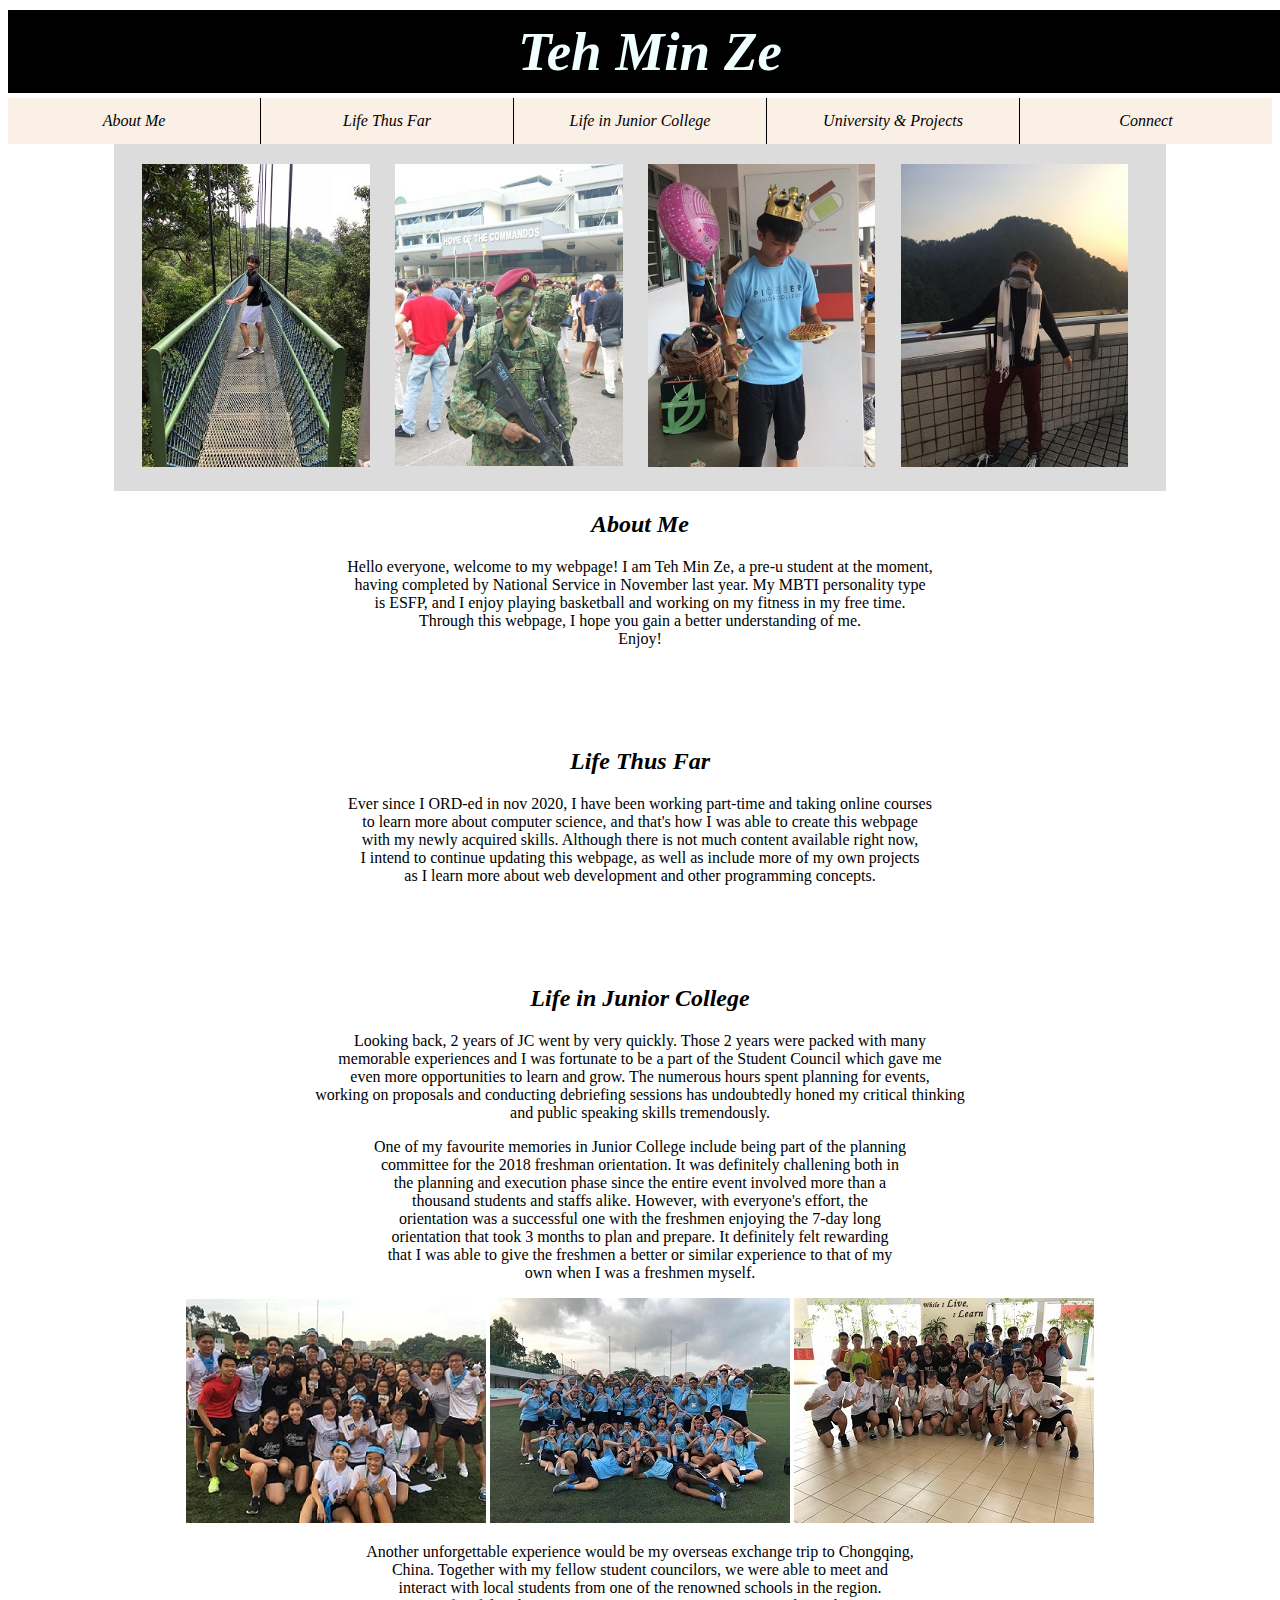
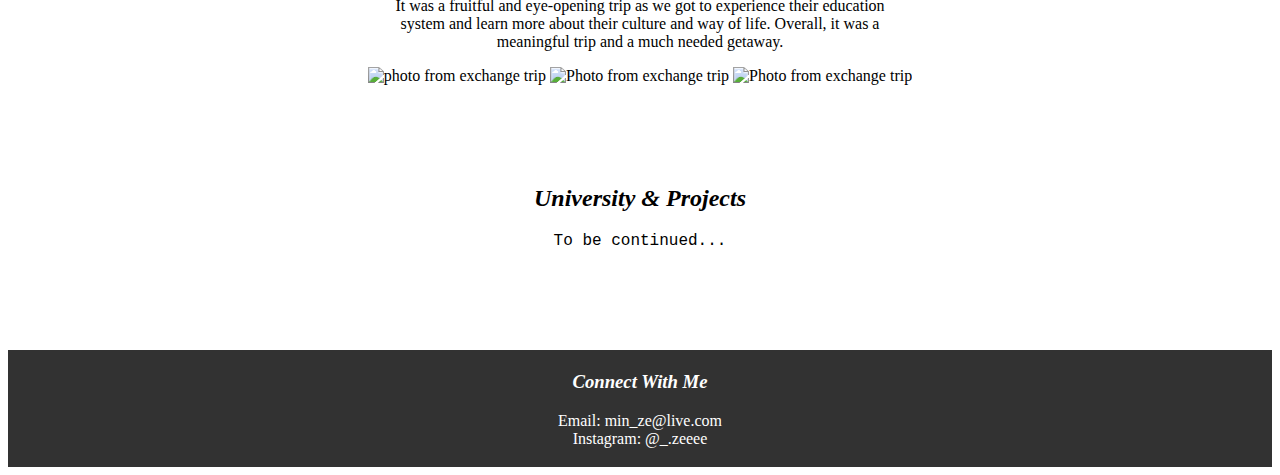
==== index.html @ e361c4b0 "Update index.html" ====
<!DOCTYPE html>
<html lang="en">
<head>
  <meta charset="utf-8">
  <meta name="viewport" content="width=device-width">
	<title>Introduction to Minze</title>

<script>
// Open the Modal
function openModal() {
  document.getElementById("myModal").style.display = "block";
}

// Close the Modal
function closeModal() {
  document.getElementById("myModal").style.display = "none";
}

var slideIndex = 1;
showSlides(slideIndex);

// Next/previous controls
function plusSlides(n) {
  showSlides(slideIndex += n);
}

// Thumbnail image controls
function currentSlide(n) {
  showSlides(slideIndex = n);
}

function showSlides(n) {
  var i;
  var slides = document.getElementsByClassName("mySlides");
  var dots = document.getElementsByClassName("demo");
  var captionText = document.getElementById("caption");
  if (n > slides.length) {slideIndex = 1}
  if (n < 1) {slideIndex = slides.length}
  for (i = 0; i < slides.length; i++) {
    slides[i].style.display = "none";
  }
  for (i = 0; i < dots.length; i++) {
    dots[i].className = dots[i].className.replace(" active", "");
  }
  slides[slideIndex-1].style.display = "block";
  dots[slideIndex-1].className += " active";
  captionText.innerHTML = dots[slideIndex-1].alt;
}
	
	

	
	

</script>

<style>
/*css*/	


	
	
ul{
	list-style-type: none;
	margin: 0;
	padding: 0px;
	overflow: hidden;
	display: flex;
	background-color: #FAF0E6;
	justify-content: space-evenly;
}

li {
	float: left;
	border-right: 1px solid #000000;
	width: 20%;
}

li:last-child {
	border-right: none;
}
	
	
li a {
	display: block;	
	color: #000000;
	text-align: center;
	padding: 14px 16px;
	text-decoration: none;
}

.textalign {
	text-align: center;
}

#life {
	margin-top: 100px;
}

#life1 {
	margin-top: 100px;
	margin-bottom: 100px;
}

/*change the link color on hover*/
li a:hover {
	background-color: #555;
	color: white;
}

h1 {
	width: 100%;
	color: #F0FFFF;
	background-color: #000000;
	font-size: 55px;
	padding: 10px;
	margin-left: 0px;
	margin-top: 10px;
	margin-bottom: 5px;
	text-align: center;	
}



body {
	background-image: url("https://inspirationhut.net/wp-content/uploads/2013/05/201.png");
}
	

.row > .column {
  padding: 0 8px;
}

.row:after {
  content: "";
  display: table;
  clear: both;
}

/* Create four equal columns that floats next to eachother */
.column {
  float: left;
  width: auto;
}

.row {
	display: grid;
	grid-template-columns: auto auto auto auto;
	padding: 20px;
	background: #dcdcdc;
	max-width: 80%;
	margin: auto;
}

/* The Modal (background) */
.modal {
  display: none;
  position: fixed;
  z-index: 1;
  padding-top: 50px;
  left: 0;
  top: 0;
  width: 100%;
  height: 100%;
  overflow: auto;
  background-color: black;
}

/* Modal Content */
.modal-content {
  position: relative;
  background-color: #505050;
  margin: auto;
  padding: 0;
  width: 90%;
  max-width: 1400px;
}

.centerimage {
  text-align: center;
  display: block;
} 

/* The Close Button */
.close {
  color: white;
  position: absolute;
  top: 10px;
  right: 25px;
  font-size: 35px;
  font-weight: bold;
}

.close:hover,
.close:focus {
  color: #999;
  text-decoration: none;
  cursor: pointer;
}

/* Hide the slides by default */
.mySlides {
  display: none;
}

/* Next & previous buttons */
.prev,
.next {
  cursor: pointer;
  position: absolute;
  top: 50%;
  width: auto;
  padding: 16px;
  margin-top: -50px;
  color: white;
  font-weight: bold;
  font-size: 20px;
  transition: 0.6s ease;
  border-radius: 0 3px 3px 0;
  user-select: none;
  -webkit-user-select: none;
}

/* Position the "next button" to the right */
.next {
  right: 0;
  border-radius: 3px 0 0 3px;
}
	
.prev {
	left: 0;
	border-radius: 3px 0 0 3px;
}

/* On hover, add a black background color with a little bit see-through */
.prev:hover,
.next:hover {
  background-color: rgba(0, 0, 0, 0.8);
}

/* Number text (1/3 etc) */
.numbertext {
  color: #f2f2f2;
  font-size: 12px;
  padding: 8px 12px;
  position: absolute;
  top: 0;
}

/* Caption text */
.caption-container {
  text-align: center;
  background-color: black;
  padding: 2px 16px;
  color: white;
}

img.demo {
  opacity: 0.6;
}

.active,
.demo:hover {
  opacity: 1;
}

img.hover-shadow {
  transition: 0.3s;
}

.hover-shadow:hover {
  box-shadow: 0 4px 8px 0 rgba(0, 0, 0, 0.2), 0 6px 20px 0 rgba(0, 0, 0, 0.19);
}

footer {
	text-align: center;
	padding: 3px;
	background-color: rgb(50,50,50);
	color: white;
}
	
.headfont {
	font-style: oblique;
}

/* Three image containers (use 25% for four, and 50% for two, etc) */
.column1 {
 display: inline-block;
    margin-left: auto;
    margin-right: auto;
    width: auto;
}

.row1 {
	text-align: center;
}
	
</style>


	</head>
<body>

 <h1>
   <i>Teh Min Ze</i>
  </h1>

	<nav>
	<ul>
		<li><a href="#intro"><em>About Me</em></a></li>
		<li><a href="#lifethusfar"><em>Life Thus Far</em></a></li>
		<li><a href="#jc"><em>Life in Junior College</em></a></li>
		<li><a href="#uni"><em>University & Projects</em></a></li>
		<li><a href="#connect"><em>Connect</em></a></li>
	</ul>	
	</nav>




<div class="bod">	
 
<!-- Images used to open the lightbox -->
<div class="row">
  <div class="column">
    <img src="images/grass.JPG" width=96% onclick="openModal();currentSlide(1)" class="hover-shadow">
  </div>
  <div class="column">
    <img src="images/cdo.jpg" width=96% onclick="openModal();currentSlide(2)" class="hover-shadow">
  </div>
  <div class="column">
    <img src="images/balloon.jpg" width=96% onclick="openModal();currentSlide(3)" class="hover-shadow">
  </div>
  <div class="column">
    <img src="images/trip.jpg" width=96% onclick="openModal();currentSlide(4)" class="hover-shadow">
  </div>
</div>

<!-- The Modal/Lightbox -->
<div id="myModal" class="modal">
  <span class="close cursor" onclick="closeModal()">&times;</span>
  <div class="modal-content centerimage">

    <div class="mySlides">
      <div class="numbertext">1 / 4</div>
      <img src="images/grass.JPG" style="width:30%">
    </div>

    <div class="mySlides">
      <div class="numbertext">2 / 4</div>
      <img src="images/cdo.jpg" style="width:30%">
    </div>

    <div class="mySlides">
      <div class="numbertext">3 / 4</div>
      <img src="images/balloon.jpg" style="width:30%">
    </div>

    <div class="mySlides">
      <div class="numbertext">4 / 4</div>
      <img src="images/trip.jpg" style="width:30%">
    </div>

 <!-- Next/previous controls -->
    <a class="prev" onclick="plusSlides(-1)">&#10094;</a>
    <a class="next" onclick="plusSlides(1)">&#10095;</a>

    <!-- Caption text -->
    <div class="caption-container">
      <p id="caption"></p>
    </div>

    <!-- Thumbnail image controls -->
    <div class="column">
      <img class="demo" src="images/grass.JPG" onclick="currentSlide(1)" alt="Treetop Walk">
    </div>

    <div class="column">
      <img class="demo" src="images/cdo.jpg" onclick="currentSlide(2)" alt="Red Beret Presentation Ceremony">
    </div>

    <div class="column">
      <img class="demo" src="images/balloon.jpg" onclick="currentSlide(3)" alt="Birthday Celebration">
    </div>

    <div class="column">
      <img class="demo" src="images/trip.jpg" onclick="currentSlide(4)" alt="Exchange Trip to China">
    </div>
  </div>
</div>



<div class="textalign">
<header id="intro">
<h2 class="headfont">
About Me
  </h2>
  </header>
  <p style="font-family:garamond;">
    Hello everyone, welcome to my webpage! I am Teh Min Ze, a pre-u student at the moment, <br>
	  having completed by National Service in November last year. My MBTI personality type <br>
	  is ESFP, and I enjoy playing basketball and working on my fitness in my free time. <br>
	  Through this webpage, I hope you gain a better understanding of me. <br>
    Enjoy!
  </p>

<div id="life">
<header id="lifethusfar">  
<h2 class="headfont">
  Life Thus Far
  </h2>
  </header>
  <p style="font-family:garamond;">
    Ever since I ORD-ed in nov 2020, I have been working part-time and taking online courses <br>
	  to learn more about computer science, and that's how I was able to create this webpage <br>
	  with my newly acquired skills. Although there is not much content available right now, <br>
	  I intend to continue updating this webpage, as well as include more of my own projects <br>
	  as I learn more about web development and other programming concepts. <br>
  </p>
</div>

<div id="life">
<header id="jc">
<h2 class="headfont">
  Life in Junior College
  </h2>
  </header>
  <p style="font-family:garamond;"> 
    Looking back, 2 years of JC went by very quickly. Those 2 years were packed with many  <br>
    memorable experiences and I was fortunate to be a part of the Student Council which gave me <br>
    even more opportunities to learn and grow. The numerous hours spent planning for events, <br>
    working on proposals and conducting debriefing sessions has undoubtedly honed my critical thinking <br>
	  and public speaking skills tremendously.
	</p>

 <p style="font-family:garamond;"> 
	 One of my favourite memories in Junior College include being part of the planning <br>
	 committee for the 2018 freshman orientation. It was definitely challening both in <br>
	 the planning and execution phase since the entire event involved more than a <br>
	 thousand students and staffs alike. However, with everyone's effort, the <br>
	 orientation was a successful one with the freshmen enjoying the 7-day long <br>
	 orientation that took 3 months to plan and prepare. It definitely felt rewarding <br>
	 that I was able to give the freshmen a better or similar experience to that of my <br>
	 own when I was a freshmen myself. 
	</p>

<div class="row1">
	<div class="column1">
<img src="images/ori1.jpg" alt="Photo from orientation">
	</div>
	<div class="column1">
<img src="images/ori2.jpg" alt="Photo from orientation">
	</div>	
	<div class="column1">	
<img src="images/ori3.jpg" alt="Photo from orientation">	
	</div>
</div>

 <p style="font-family:garamond;"> 
	Another unforgettable experience would be my overseas exchange trip to Chongqing, <br>
	 China. Together with my fellow student councilors, we were able to meet and <br>
	 interact with local students from one of the renowned schools in the region. <br>
	 It was a fruitful and eye-opening trip as we got to experience their education <br>
	 system and learn more about their culture and way of life. Overall, it was a <br>
	 meaningful trip and a much needed getaway.
	</p>
	
<div class="row1">
	<div class="column1">
<img src="images/trip1.jpg" alt="photo from exchange trip">
	</div>
	<div class="column1">
<img src="images/trip2.jpg" alt="Photo from exchange trip">
	</div>	
	<div class="column1">	
<img src="images/trip33.jpg" alt="Photo from exchange trip">	
	</div>
</div>
	
</div>

	

		


<div id="life1">
<header id="uni">
<h2 class="headfont">
  University & Projects
  </h2>
  </header>
  <p style="font-family:courier new;">
    To be continued...
  </p>
</div>




</div>
<header id="connect">
	<footer>
	<h3 class="headfont">Connect With Me</h3>
	<p>Email: min_ze@live.com</a><br>
	Instagram: @_.zeeee</a><p>
	</footer>
	

</div>
</body>    
</html>
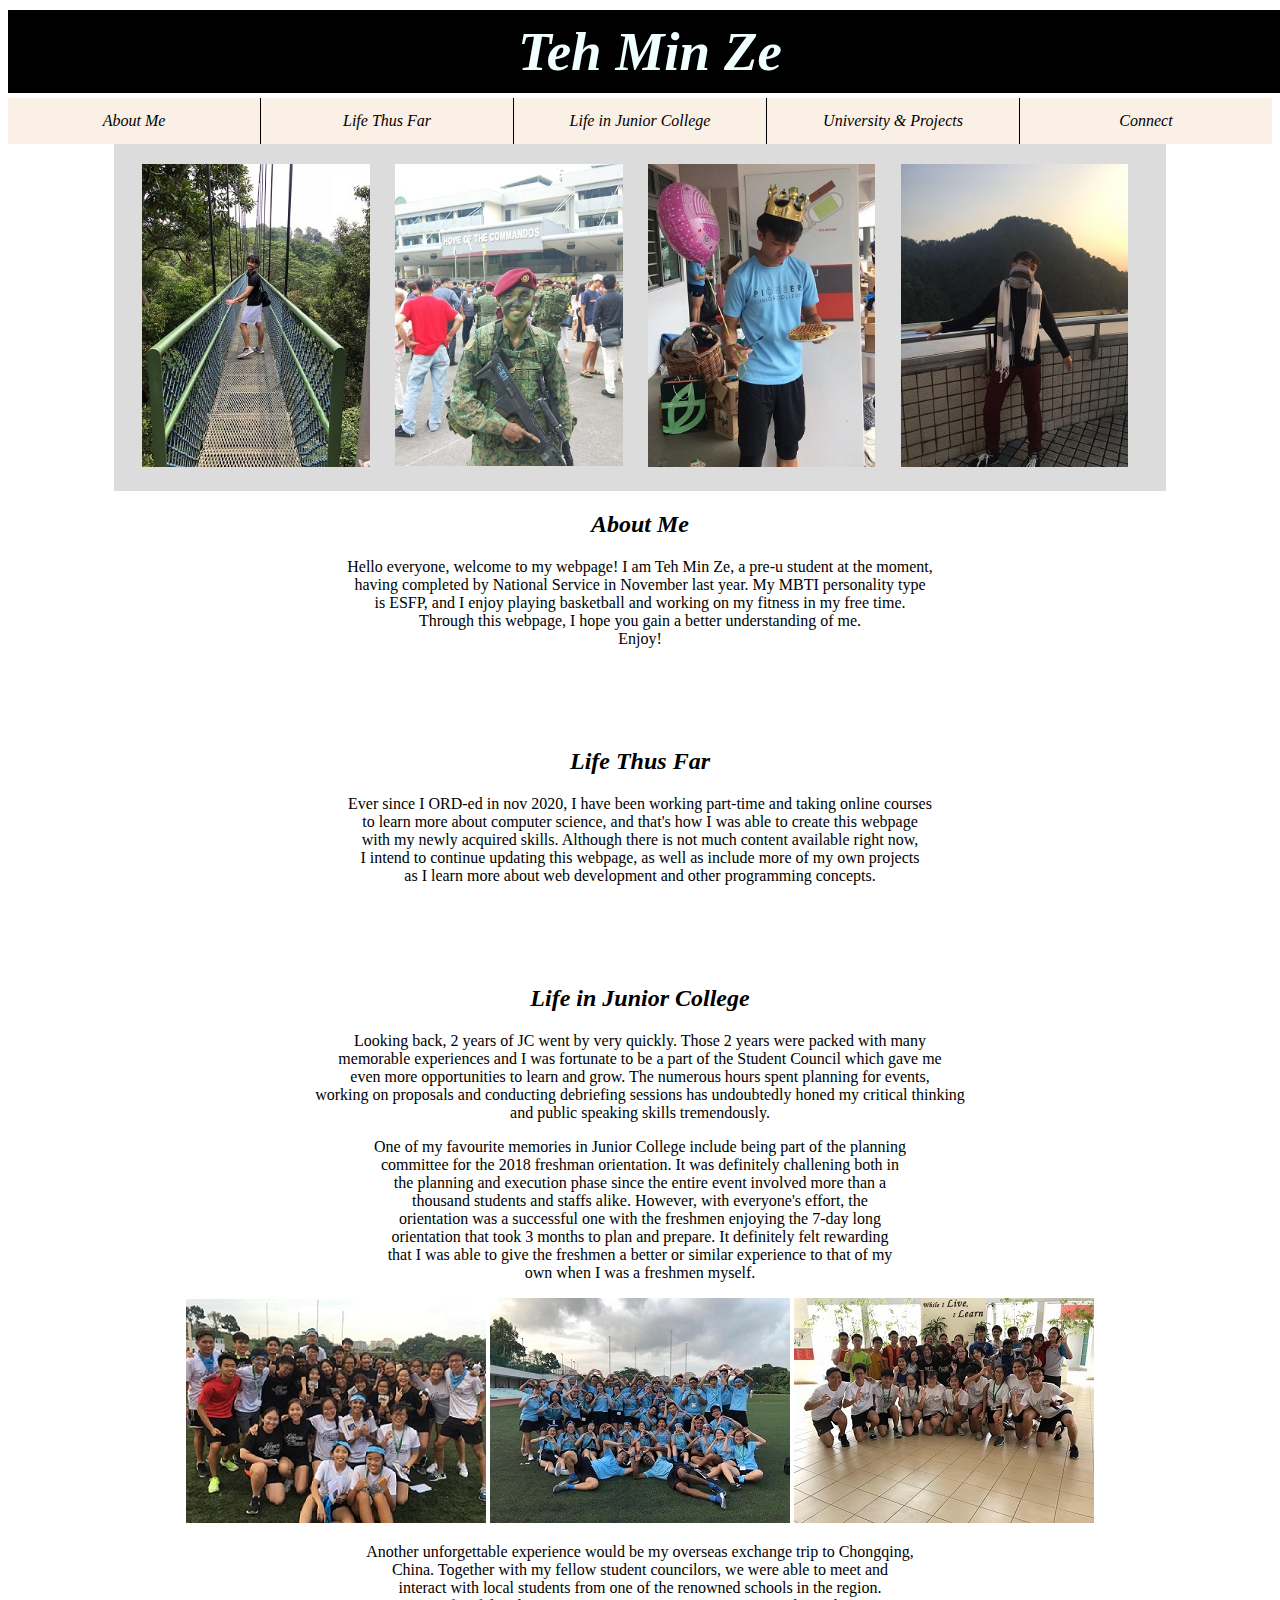
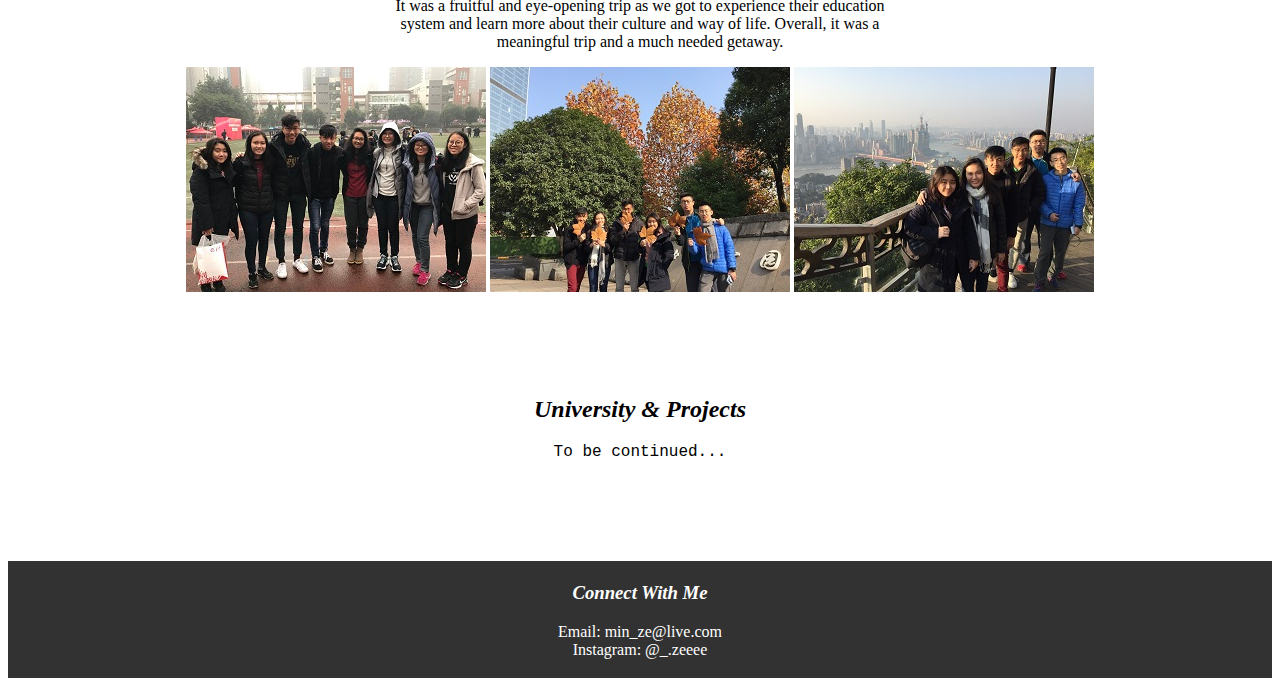
==== commit accecc60: "Update index.html" ====
--- a/index.html
+++ b/index.html
@@ -468,13 +468,13 @@
 	
 <div class="row1">
 	<div class="column1">
-<img src="images/trip1.jpg" alt="photo from exchange trip">
+<img src="images/trip1.JPG" alt="photo from exchange trip">
 	</div>
 	<div class="column1">
-<img src="images/trip2.jpg" alt="Photo from exchange trip">
+<img src="images/trip2.JPG" alt="Photo from exchange trip">
 	</div>	
 	<div class="column1">	
-<img src="images/trip33.jpg" alt="Photo from exchange trip">	
+<img src="images/trip3.JPG" alt="Photo from exchange trip">	
 	</div>
 </div>
 	
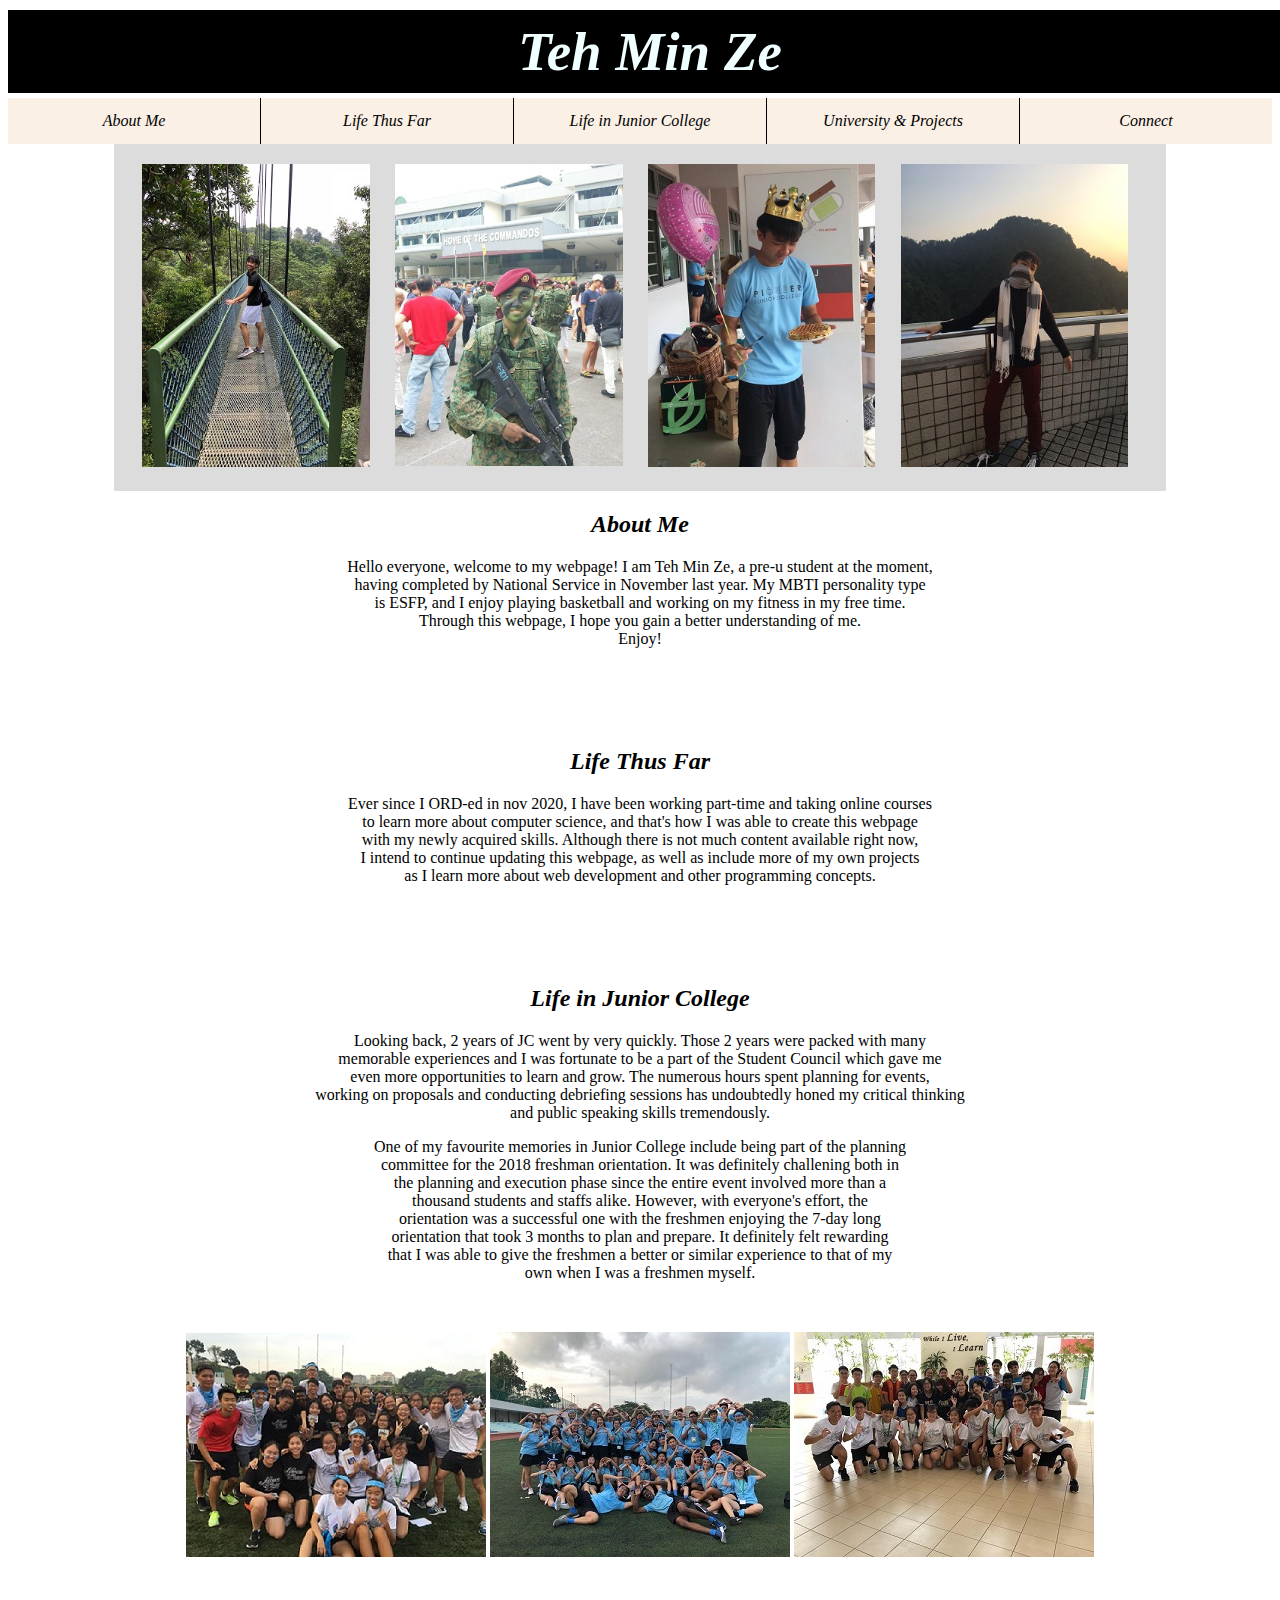
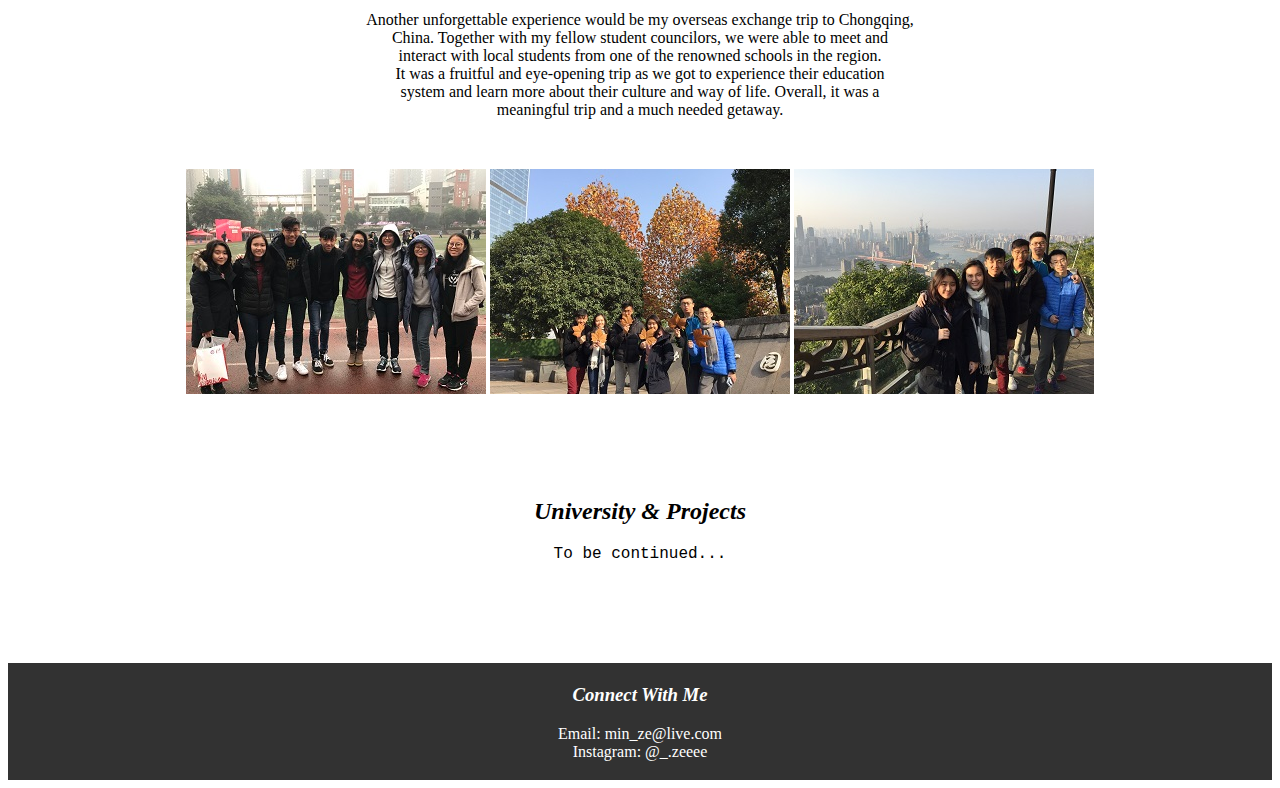
==== commit 7475d66c: "Update index.html" ====
--- a/index.html
+++ b/index.html
@@ -293,6 +293,8 @@
 
 .row1 {
 	text-align: center;
+	margin-top: 50px;
+	margin-bottom: 50px;
 }
 	
 </style>
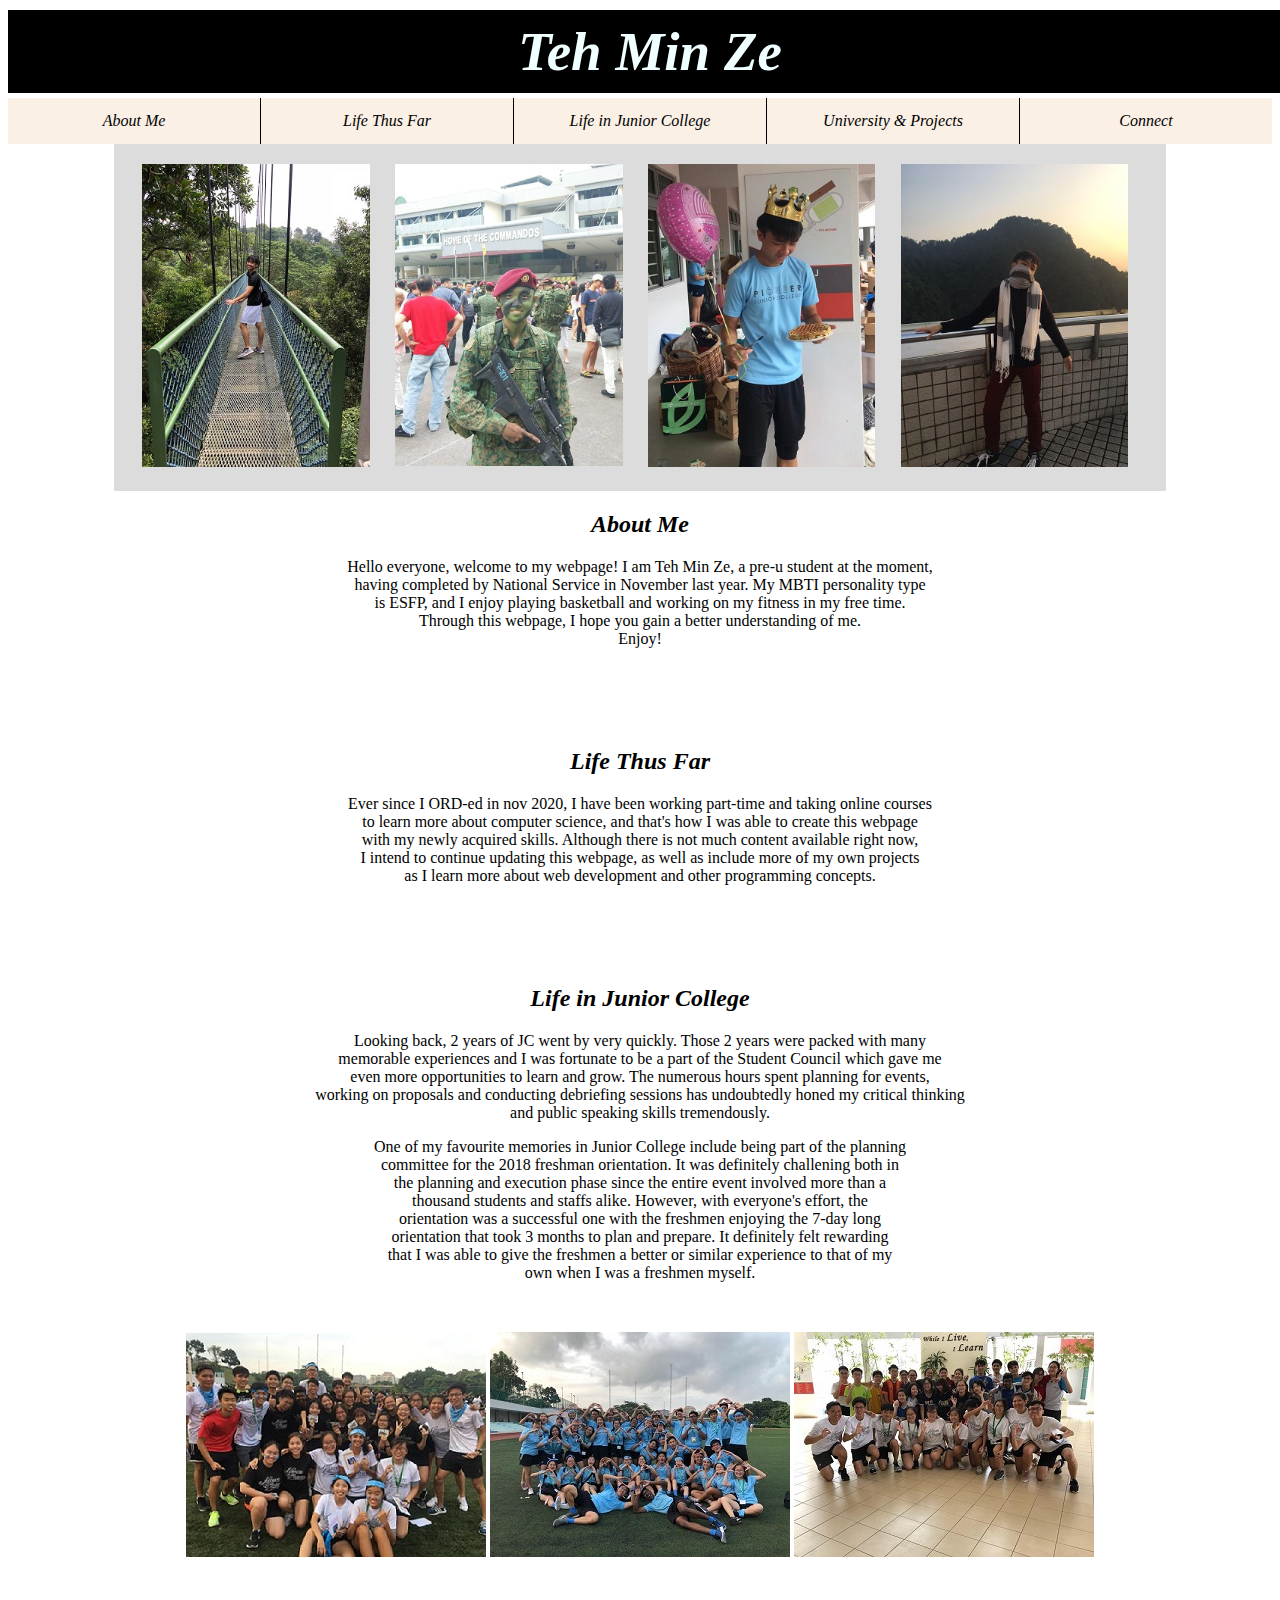
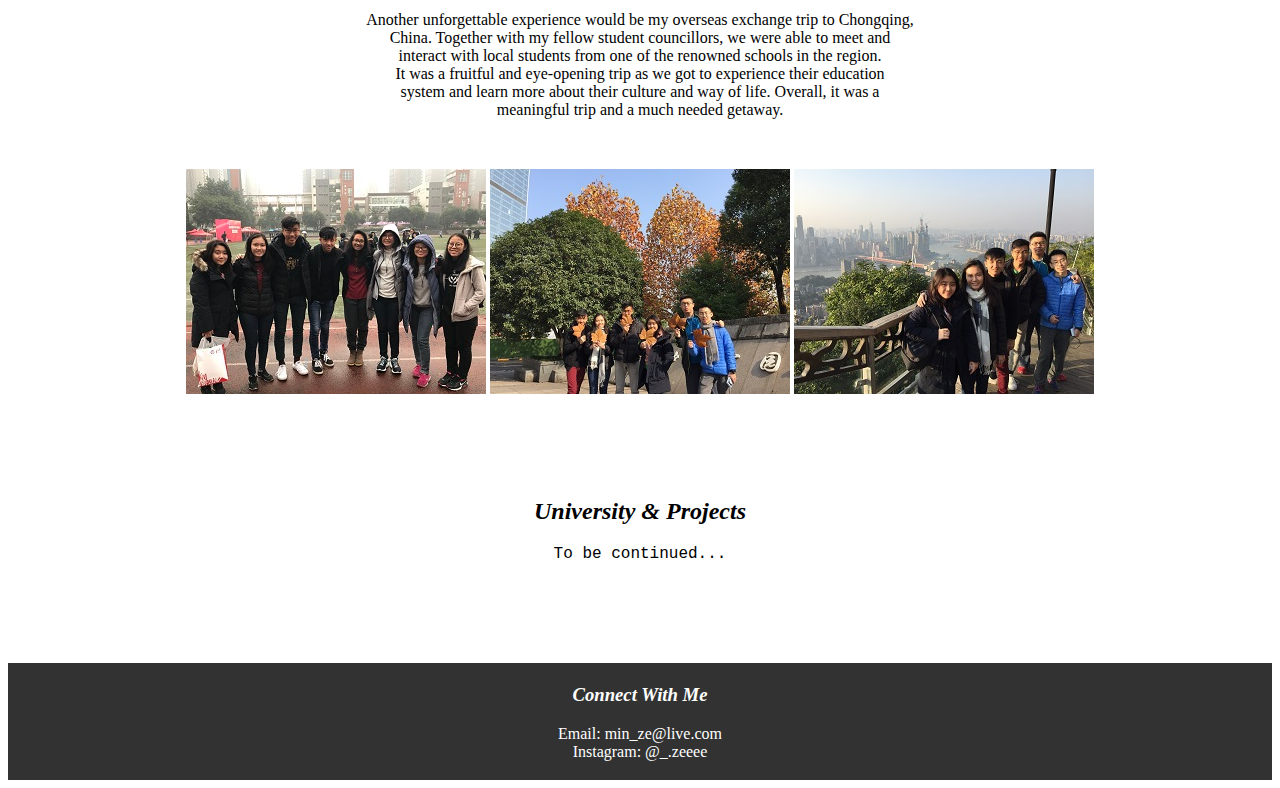
==== commit 4ccac9e3: "Update index.html" ====
--- a/index.html
+++ b/index.html
@@ -461,7 +461,7 @@
 
  <p style="font-family:garamond;"> 
 	Another unforgettable experience would be my overseas exchange trip to Chongqing, <br>
-	 China. Together with my fellow student councilors, we were able to meet and <br>
+	 China. Together with my fellow student councillors, we were able to meet and <br>
 	 interact with local students from one of the renowned schools in the region. <br>
 	 It was a fruitful and eye-opening trip as we got to experience their education <br>
 	 system and learn more about their culture and way of life. Overall, it was a <br>
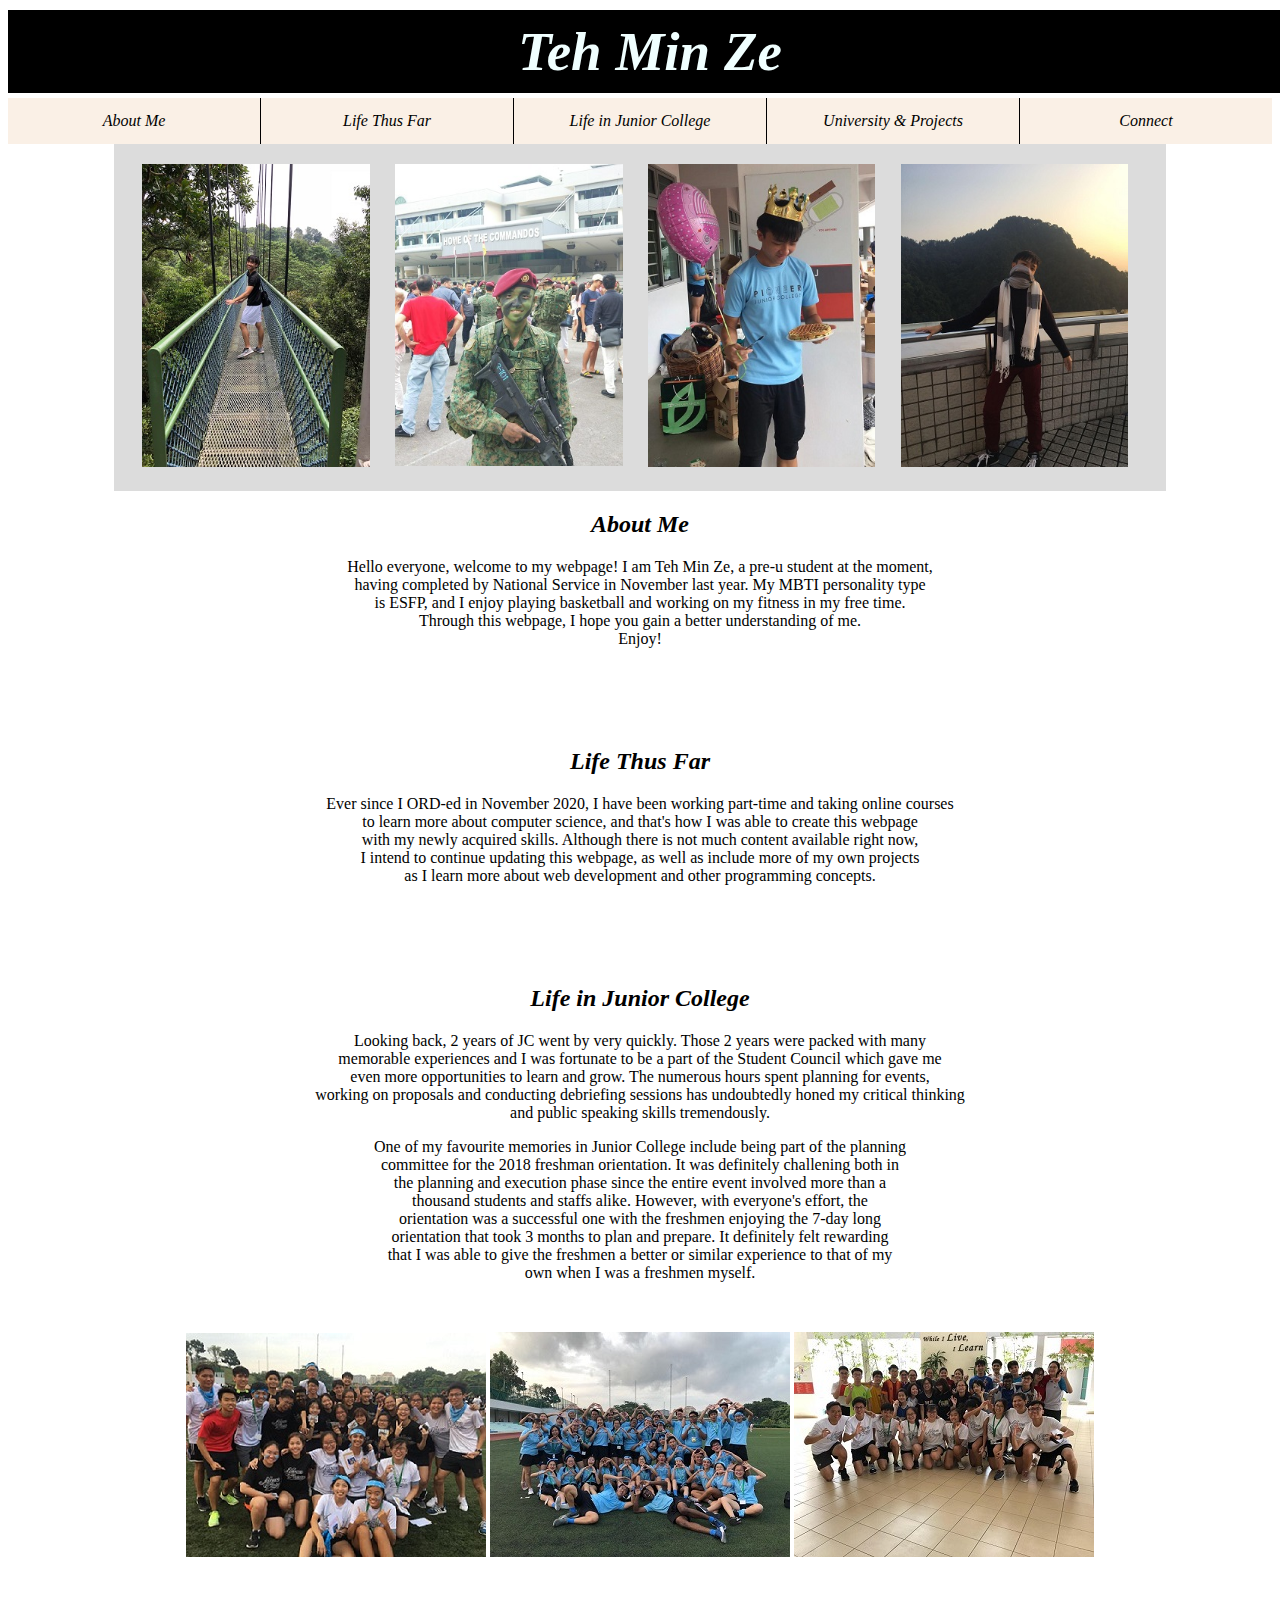
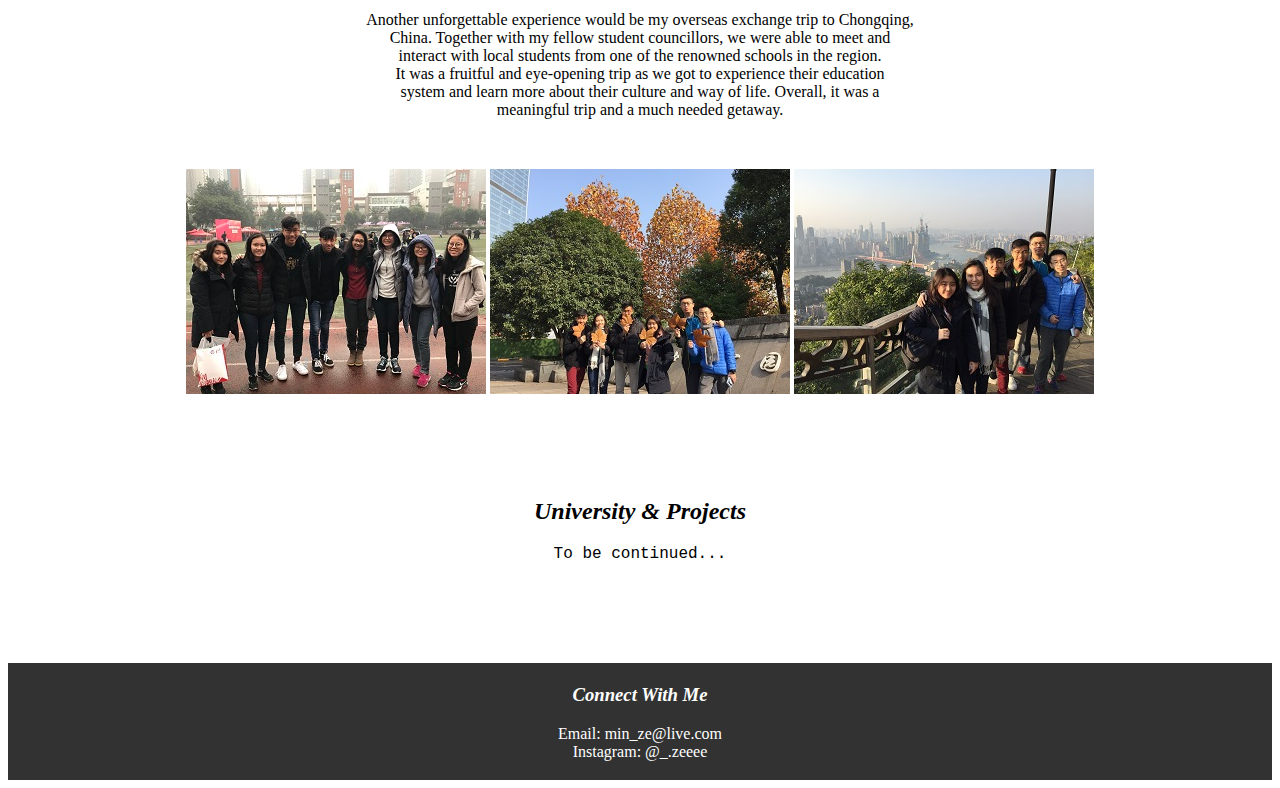
==== commit 0131f232: "Update index.html" ====
--- a/index.html
+++ b/index.html
@@ -414,7 +414,7 @@
   </h2>
   </header>
   <p style="font-family:garamond;">
-    Ever since I ORD-ed in nov 2020, I have been working part-time and taking online courses <br>
+    Ever since I ORD-ed in November 2020, I have been working part-time and taking online courses <br>
 	  to learn more about computer science, and that's how I was able to create this webpage <br>
 	  with my newly acquired skills. Although there is not much content available right now, <br>
 	  I intend to continue updating this webpage, as well as include more of my own projects <br>
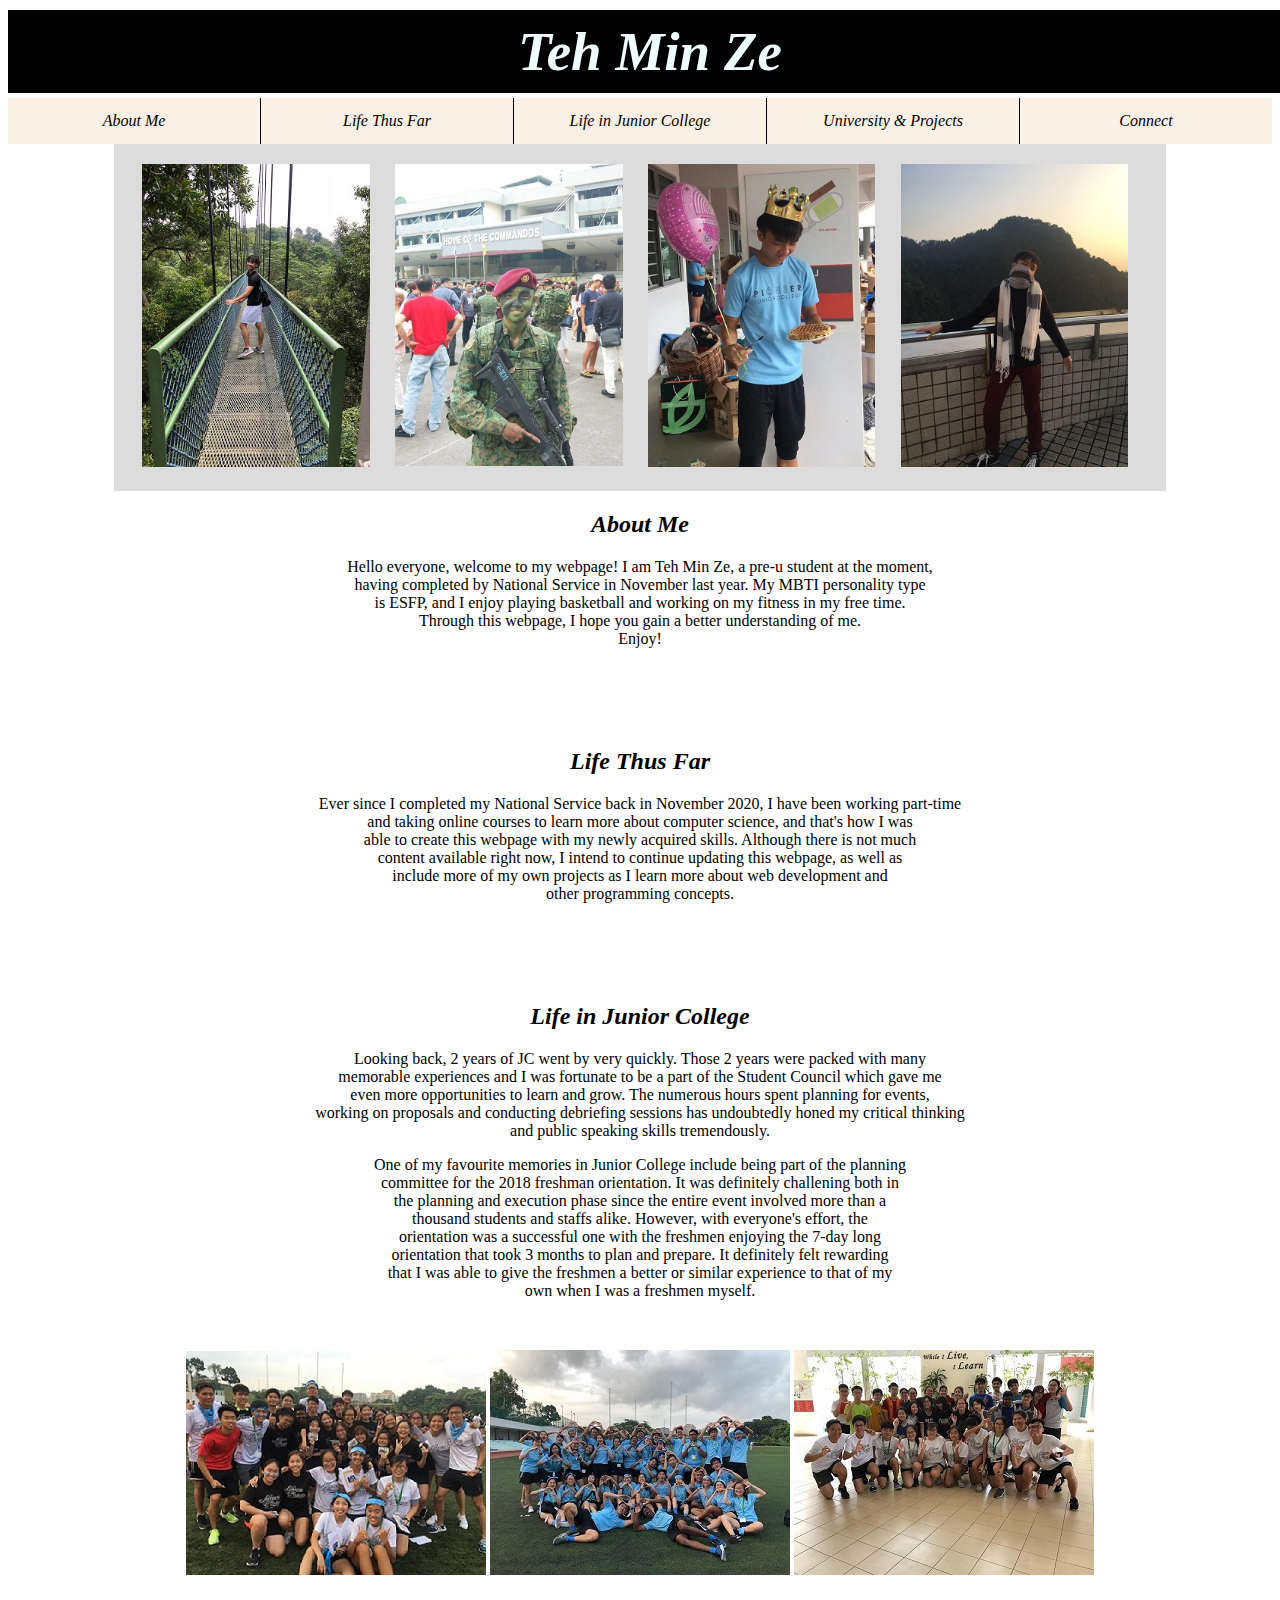
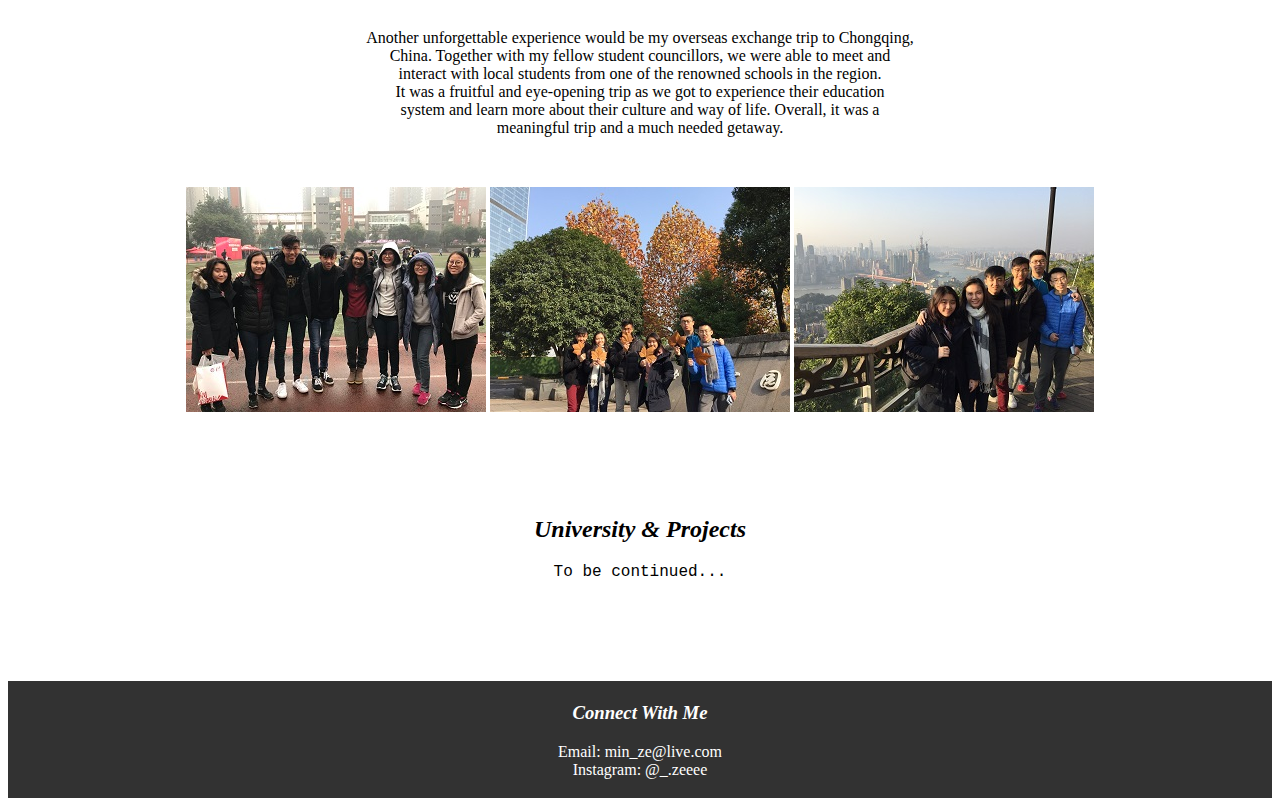
==== commit 8ccf7d4b: "Update index.html" ====
--- a/index.html
+++ b/index.html
@@ -414,11 +414,12 @@
   </h2>
   </header>
   <p style="font-family:garamond;">
-    Ever since I ORD-ed in November 2020, I have been working part-time and taking online courses <br>
-	  to learn more about computer science, and that's how I was able to create this webpage <br>
-	  with my newly acquired skills. Although there is not much content available right now, <br>
-	  I intend to continue updating this webpage, as well as include more of my own projects <br>
-	  as I learn more about web development and other programming concepts. <br>
+    Ever since I completed my National Service back in November 2020, I have been working part-time <br>
+	  and taking online courses to learn more about computer science, and that's how I was <br>
+	  able to create this webpage with my newly acquired skills. Although there is not much <br>
+	  content available right now, I intend to continue updating this webpage, as well as <br>
+	  include more of my own projects as I learn more about web development and <br>
+	  other programming concepts. <br>
   </p>
 </div>
 
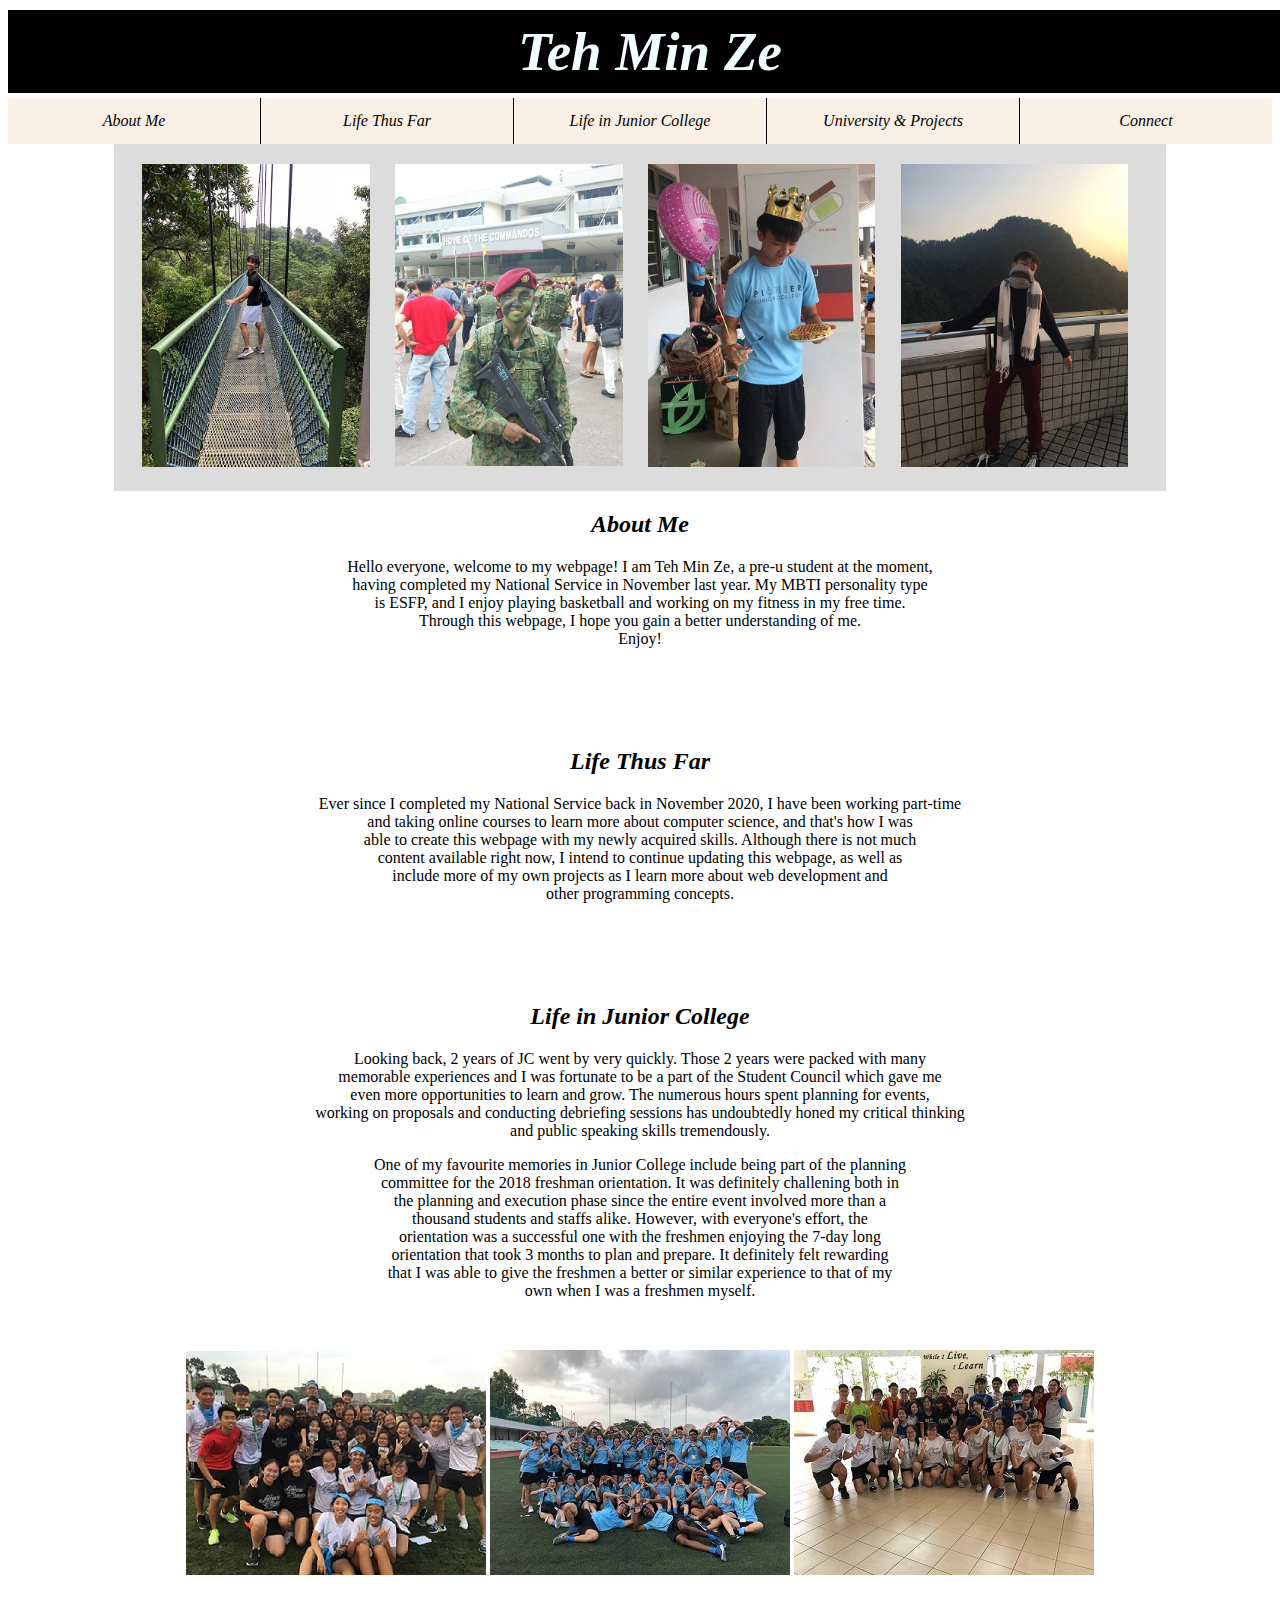
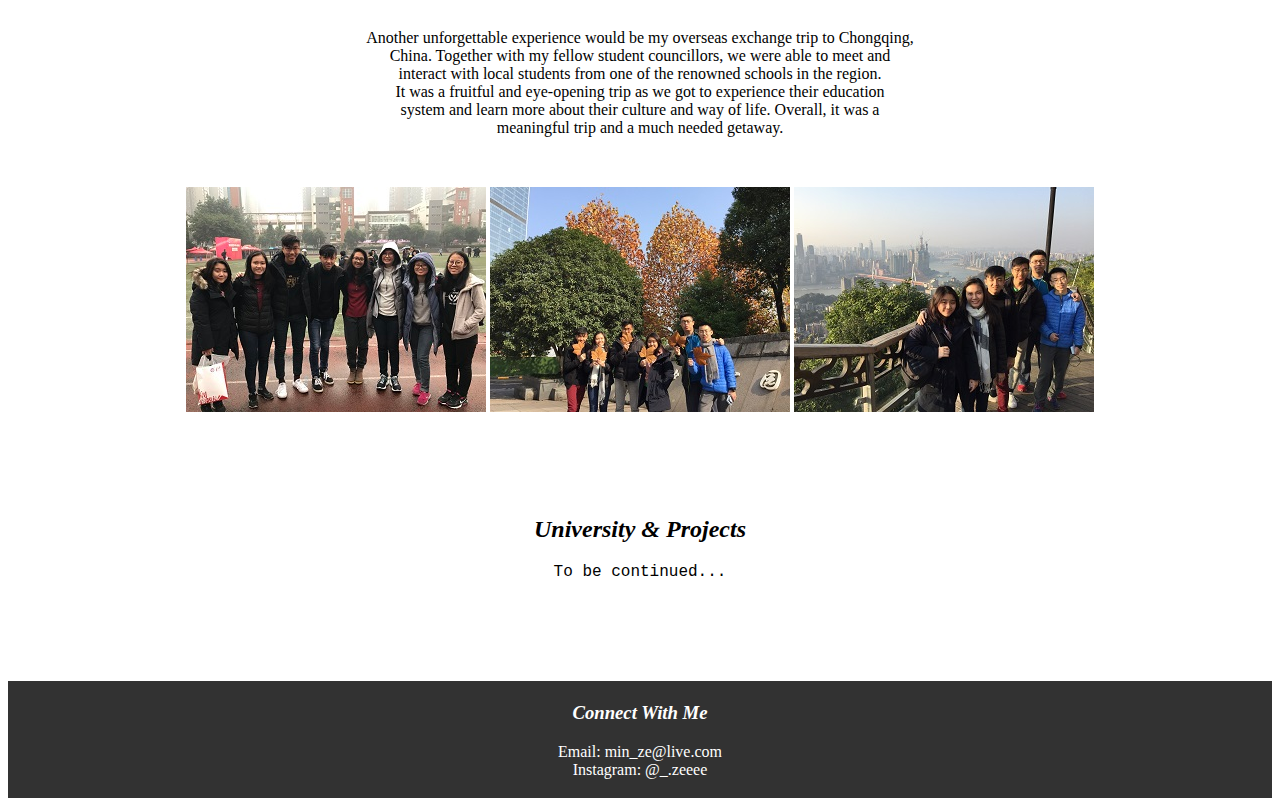
==== commit 95e2f7d9: "Update index.html" ====
--- a/index.html
+++ b/index.html
@@ -401,7 +401,7 @@
   </header>
   <p style="font-family:garamond;">
     Hello everyone, welcome to my webpage! I am Teh Min Ze, a pre-u student at the moment, <br>
-	  having completed by National Service in November last year. My MBTI personality type <br>
+	  having completed my National Service in November last year. My MBTI personality type <br>
 	  is ESFP, and I enjoy playing basketball and working on my fitness in my free time. <br>
 	  Through this webpage, I hope you gain a better understanding of me. <br>
     Enjoy!
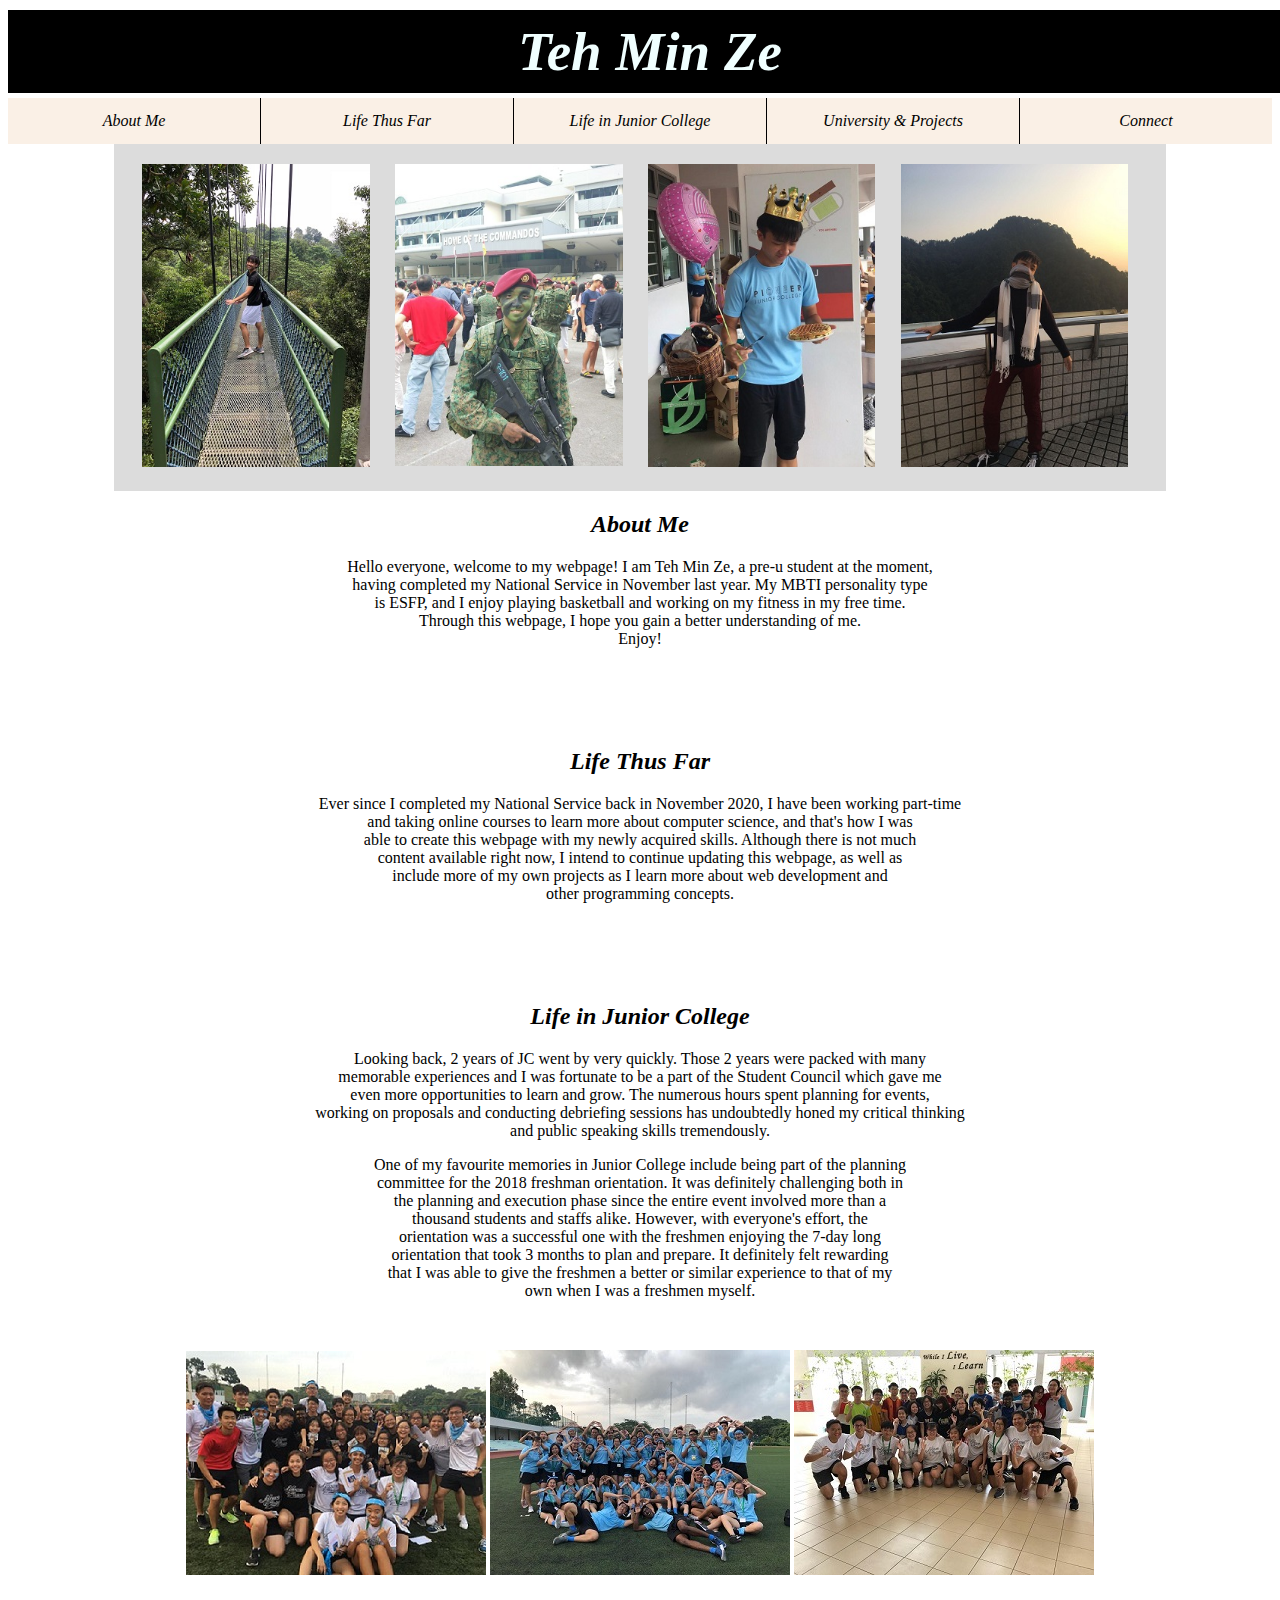
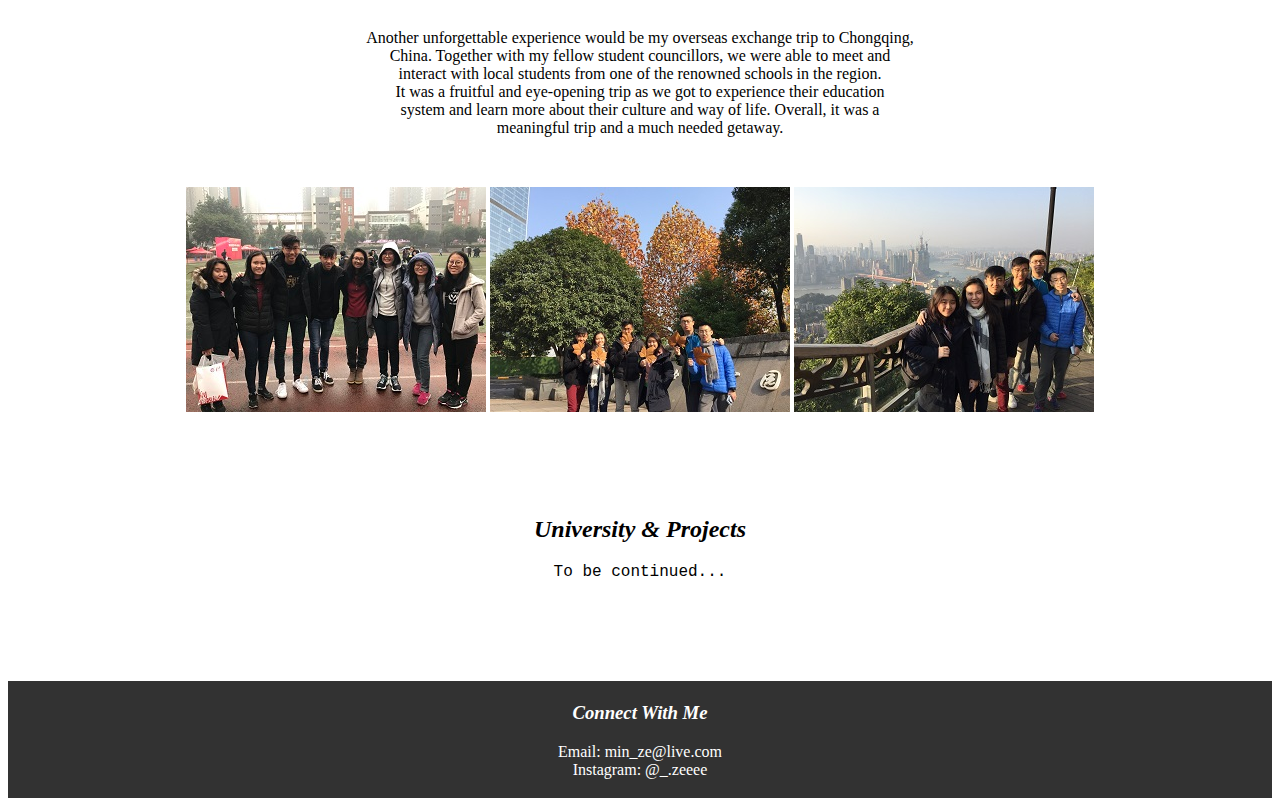
==== commit 35511999: "Update index.html" ====
--- a/index.html
+++ b/index.html
@@ -439,7 +439,7 @@
 
  <p style="font-family:garamond;"> 
 	 One of my favourite memories in Junior College include being part of the planning <br>
-	 committee for the 2018 freshman orientation. It was definitely challening both in <br>
+	 committee for the 2018 freshman orientation. It was definitely challenging both in <br>
 	 the planning and execution phase since the entire event involved more than a <br>
 	 thousand students and staffs alike. However, with everyone's effort, the <br>
 	 orientation was a successful one with the freshmen enjoying the 7-day long <br>
